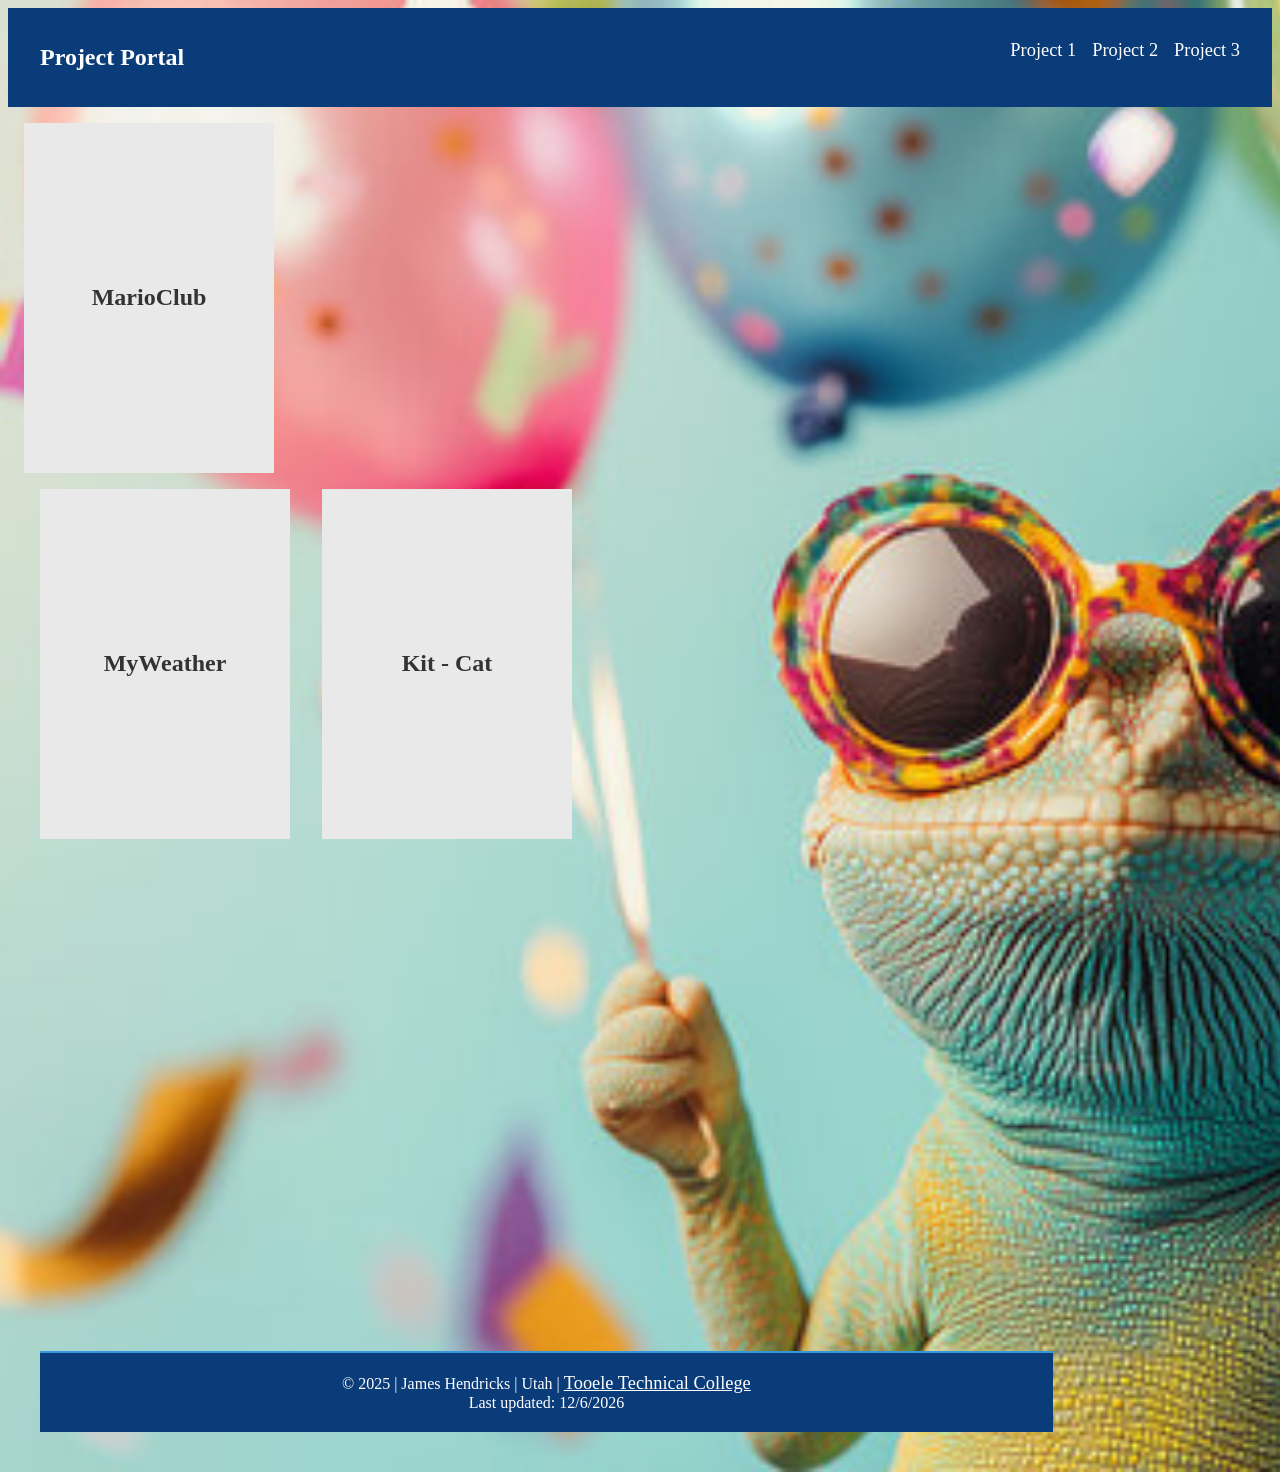
==== project_1/index.html @ acb81270 "added JS" ====
<!DOCTYPE html>
<html lang="en">
  <head>
    <meta charset="UTF-8" />
    <meta http-equiv="X-UA-Compatible" content="IE=edge" />
    <link rel="stylesheet" href="style.css" />
    <title>My Project Portal</title>
  </head>
  <body>
    <nav>
      <h2>Project Portal</h2>
      <ul>
        <li><a href="#">Project 1</a></li>
        <li><a href="#">Project 2</a></li>
        <li><a href="#">Project 3</a></li>
      </ul>
    </nav>

    <!-- Cards container -->
    <div class="cards card1">
      <div class="card">
        <div class="card-inner">
          <div class="card-front front1">
            <h2>MarioClub</h2>
          </div>
          <div class="card-back back1">
            <a href="https://avalonslake.github.io/Mario-Club/">Project Link</a>
          </div>
        </div>
      </div>

      <div class="cards card2">
      <div class="card">
        <div class="card-inner">
          <div class="card-front front2">
            <h2>MyWeather</h2>
          </div>
          <div class="card-back back2">
            <a href="https://avalonslake.github.io/Weather-App-Project/">Project Link</a>
          </div>
        </div>
      </div>

      <div class="cards card3">
      <div class="card">
        <div class="card-inner">
          <div class="card-front front3">
            <h2>Kit - Cat</h2>
          </div>
          <div class="card-back back3">
            <a href="https://avalonslake.github.io/CatAppWebsite/">Project Link</a>
          </div>
        </div>
      </div>
      <!-- contianer end -->
    </div>
    <!-- Footer -->
    <footer class="bg-dark">
      © <span id="year">2025</span> | James Hendricks | Utah |
      <a
        id="ttechLink"
        target="_blank"
        rel="noopener noreferrer"
        href="https://tooeletech.edu/"
        >Tooele Technical College</a
      >
      <br />
      Last updated: <span id="date">6/4/2025</span>
    </footer>
    <script src="script.js"></script>
  </body>
</html>
---- project_1/style.css ----
body {
  background-color: bisque;
  background-image: url(bkdrop.jpg);
  background-size: cover;
}

/* Nav */
nav {
  display: flex; /* 1 */
  justify-content: space-between; /* 2 */
  padding: 1rem 2rem; /* 3 */
  background: #0b3c7a; /* 4 */
}

nav ul {
  display: flex; /* 5 */
  list-style: none; /* 6 */
}

nav li {
  padding-left: 1rem; /* 7! */
}

nav a {
  text-decoration: none;
  color: #fff;
}

nav h2 {
  color: #fff;
}

/* footer */
a {
  font-size: 1.15rem;
}

header,
footer {
  border-top: 2px solid #3498db;
  background-color: #0b3c7a;
  color: white;
  text-align: center;
  padding: 1.25rem;
}

footer {
  /* position: fixed; */
  bottom: 0;
  width: 100%;
  margin-top: 30em;
}

#ttechLink {
  color: white;
}

@media screen and (max-width: 820px) {
  .cards {
    justify-content: center;
  }
}

.cards {
  display: flex;
  justify-content: flex-start;
  align-items: flex-start;
  gap: 1rem;
  flex-wrap: wrap;
  padding: 1rem;
}

.card {
  width: 250px;
  height: 350px;
  perspective: 800px;
  border-style: none;
}

.card-inner {
  width: 100%;
  height: 100%;
  transition: transform 0.6s;
  transform-style: preserve-3d;
}

.card:hover .card-inner {
  transform: rotateY(180deg);
}

.card-front,
.card-back {
  position: absolute;
  width: 100%;
  height: 100%;
  backface-visibility: hidden;
  text-align: center;
}

.card-front {
  background-color: #e9e9e9;
  color: #333;
  display: flex;
  align-items: center;
  justify-content: center;
}

.card-back {
  background-color: #333;
  color: #fff;
  transform: rotateY(180deg);
  display: flex;
  align-items: center;
  justify-content: center;
}

/* fixing the cards positioning */

.card2 {
  margin-top: -16px;
}

.card3 {
  margin-top: -16px;
}
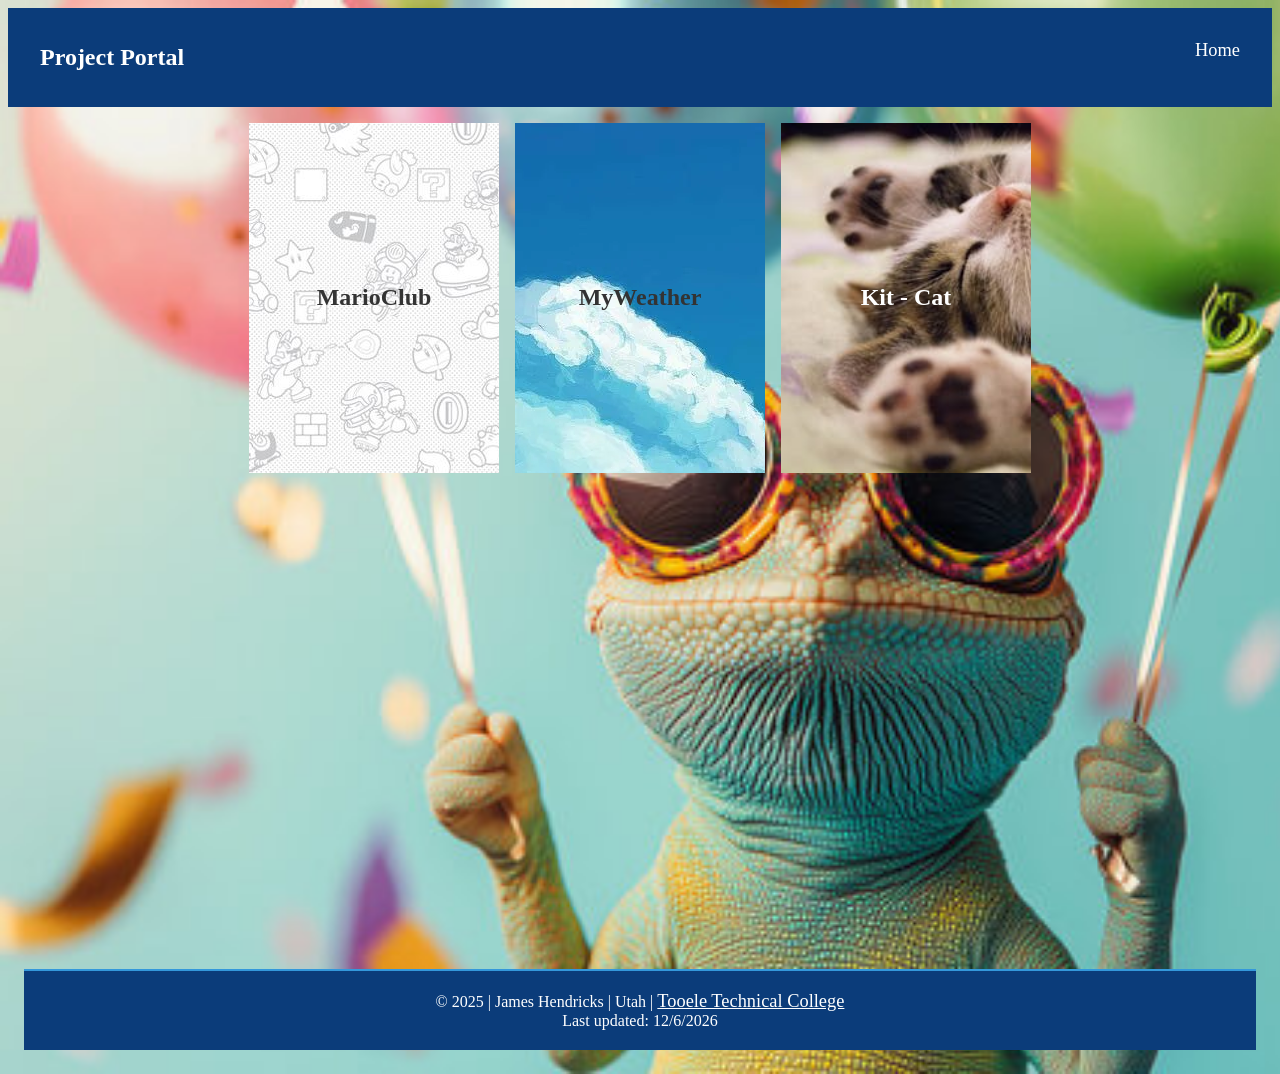
==== commit 9be55ec0: "final changes" ====
--- a/project_1/index.html
+++ b/project_1/index.html
@@ -3,6 +3,7 @@
   <head>
     <meta charset="UTF-8" />
     <meta http-equiv="X-UA-Compatible" content="IE=edge" />
+        <meta name="viewport" content="width=device-width", intial-scale=1.0" />
     <link rel="stylesheet" href="style.css" />
     <title>My Project Portal</title>
   </head>
@@ -10,15 +11,13 @@
     <nav>
       <h2>Project Portal</h2>
       <ul>
-        <li><a href="#">Project 1</a></li>
-        <li><a href="#">Project 2</a></li>
-        <li><a href="#">Project 3</a></li>
+        <li><a href="../index.html">Home</a></li>
       </ul>
     </nav>
 
     <!-- Cards container -->
-    <div class="cards card1">
-      <div class="card">
+    <div class="cards">
+      <div class="card  card1">
         <div class="card-inner">
           <div class="card-front front1">
             <h2>MarioClub</h2>
@@ -29,8 +28,7 @@
         </div>
       </div>
 
-      <div class="cards card2">
-      <div class="card">
+      <div class="card card2">
         <div class="card-inner">
           <div class="card-front front2">
             <h2>MyWeather</h2>
@@ -41,19 +39,18 @@
         </div>
       </div>
 
-      <div class="cards card3">
-      <div class="card">
+      <div class="card card3">
         <div class="card-inner">
           <div class="card-front front3">
-            <h2>Kit - Cat</h2>
+            <h2 style="color: white">Kit - Cat</h2>
           </div>
           <div class="card-back back3">
             <a href="https://avalonslake.github.io/CatAppWebsite/">Project Link</a>
           </div>
         </div>
       </div>
-      <!-- contianer end -->
-    </div>
+    <!-- contianer end -->
+
     <!-- Footer -->
     <footer class="bg-dark">
       © <span id="year">2025</span> | James Hendricks | Utah |
@@ -67,6 +64,6 @@
       <br />
       Last updated: <span id="date">6/4/2025</span>
     </footer>
-    <script src="script.js"></script>
+    <script src="../script.js"></script>
   </body>
-</html>+</html>
--- a/project_1/style.css
+++ b/project_1/style.css
@@ -48,6 +48,8 @@
   /* position: fixed; */
   bottom: 0;
   width: 100%;
+  margin-left: auto;
+  margin-right: auto;
   margin-top: 30em;
 }
 
@@ -63,7 +65,7 @@
 
 .cards {
   display: flex;
-  justify-content: flex-start;
+  justify-content: center;
   align-items: flex-start;
   gap: 1rem;
   flex-wrap: wrap;
@@ -116,10 +118,27 @@
 
 /* fixing the cards positioning */
 
-.card2 {
-  margin-top: -16px;
+/* Card images */
+
+.front1 {
+  background-image: url(img/mario-backdrop.jpg);
+}
+.back1 {
+  background-image: url(img/mario-backdrop-dark.png);
 }
 
-.card3 {
-  margin-top: -16px;
+.front2 {
+  background-image: url(img/sky.webp);
 }
+.back2 {
+  background-image: url(img/sky-dark.png);
+}
+
+.front3 {
+  background-image: url(img/kitten.jpeg);
+  background-size: cover;
+}
+.back3 {
+  background-image: url(img/kitten-dark.png);
+  background-size: cover;
+}
